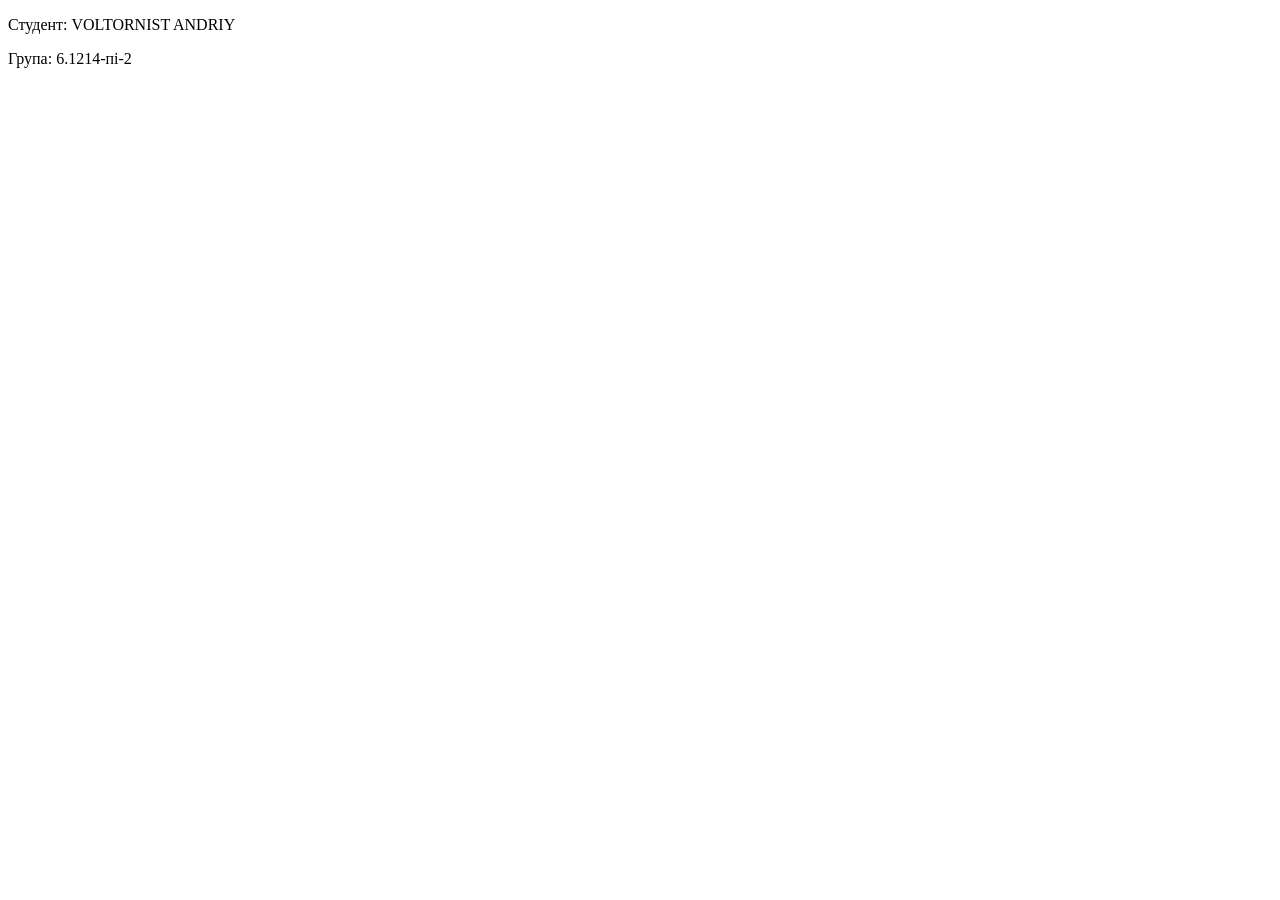
==== index.html @ 2806b60b "Lab 1: add index.html" ====
<!DOCTYPE html>
<html lang="uk">
<head>
    <meta charset="UTF-8">
    <meta name="viewport" content="width=device-width, initial-scale=1.0">
    <title>Лабораторна робота №1</title>
</head>
<body>
    <p>Студент: VOLTORNIST ANDRIY</p>
    <p>Група: 6.1214-пі-2</p>
</body>
</html>
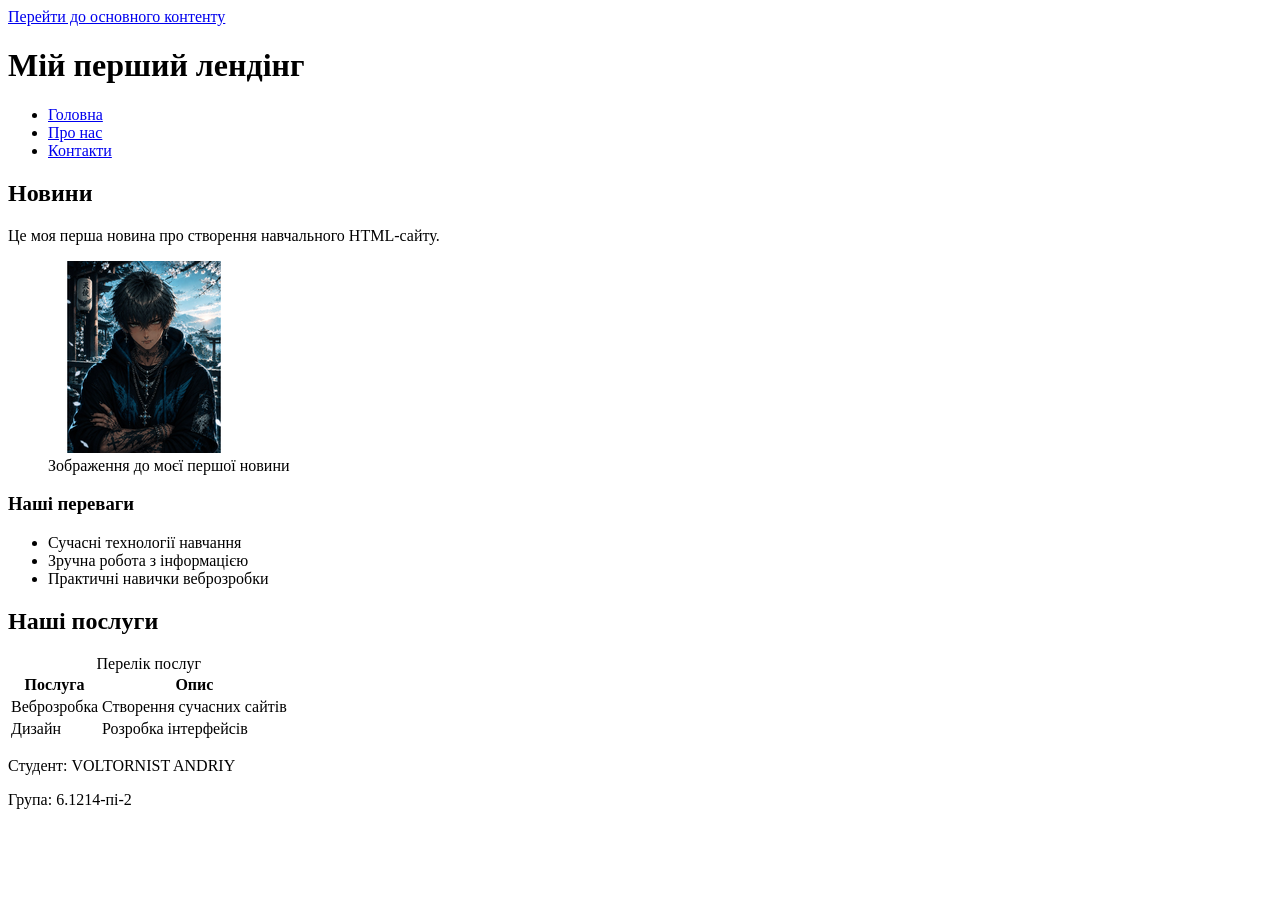
==== commit 92e56d82: "Lab 2: HTML pages and images" ====
--- a/index.html
+++ b/index.html
@@ -3,9 +3,66 @@
 <head>
     <meta charset="UTF-8">
     <meta name="viewport" content="width=device-width, initial-scale=1.0">
-    <title>Лабораторна робота №1</title>
+    <meta name="description" content="Головна сторінка навчального лендінгу: новини, послуги, переваги.">
+    <title>Лабораторна 2 - Головна</title>
+    <link rel="icon" href="assets/images/favicon.ico">
 </head>
 <body>
+    <a class="skip-link" href="#main">Перейти до основного контенту</a>
+    <header>
+    <h1>Мій перший лендінг</h1>
+    <nav aria-label="Головна навігація">
+        <ul>
+            <li><a href="index.html" aria-current="page">Головна</a></li>
+            <li><a href="about.html">Про нас</a></li>
+            <li><a href="contacts.html">Контакти</a></li>
+        </ul>
+    </nav>
+</header> 
+<main id="main">
+    <article>
+        <header>
+            <h2>Новини</h2>
+        </header>
+        <p>Це моя перша новина про створення навчального HTML-сайту.</p>
+        <figure>
+    <img src="assets/images/android-icon-192x192.png"
+         alt="Зображення для новини"
+         width="192">
+    <figcaption>Зображення до моєї першої новини</figcaption>
+</figure>
+    </article>
+    <section aria-labelledby="benefits-title" class="benefits">
+    <h3 id="benefits-title">Наші переваги</h3>
+    <ul class="advantages">
+        <li>Сучасні технології навчання</li>
+        <li>Зручна робота з інформацією</li>
+        <li>Практичні навички веброзробки</li>
+    </ul>
+</section>
+<section aria-labelledby="services-title">
+    <h2 id="services-title">Наші послуги</h2>
+    <table>
+        <caption>Перелік послуг</caption>
+        <thead>
+            <tr>
+                <th scope="col">Послуга</th>
+                <th scope="col">Опис</th>
+            </tr>
+        </thead>
+        <tbody>
+            <tr>
+                <td>Веброзробка</td>
+                <td>Створення сучасних сайтів</td>
+            </tr>
+            <tr>
+                <td>Дизайн</td>
+                <td>Розробка інтерфейсів</td>
+            </tr>
+        </tbody>
+    </table>
+</section>
+</main>
     <p>Студент: VOLTORNIST ANDRIY</p>
     <p>Група: 6.1214-пі-2</p>
 </body>
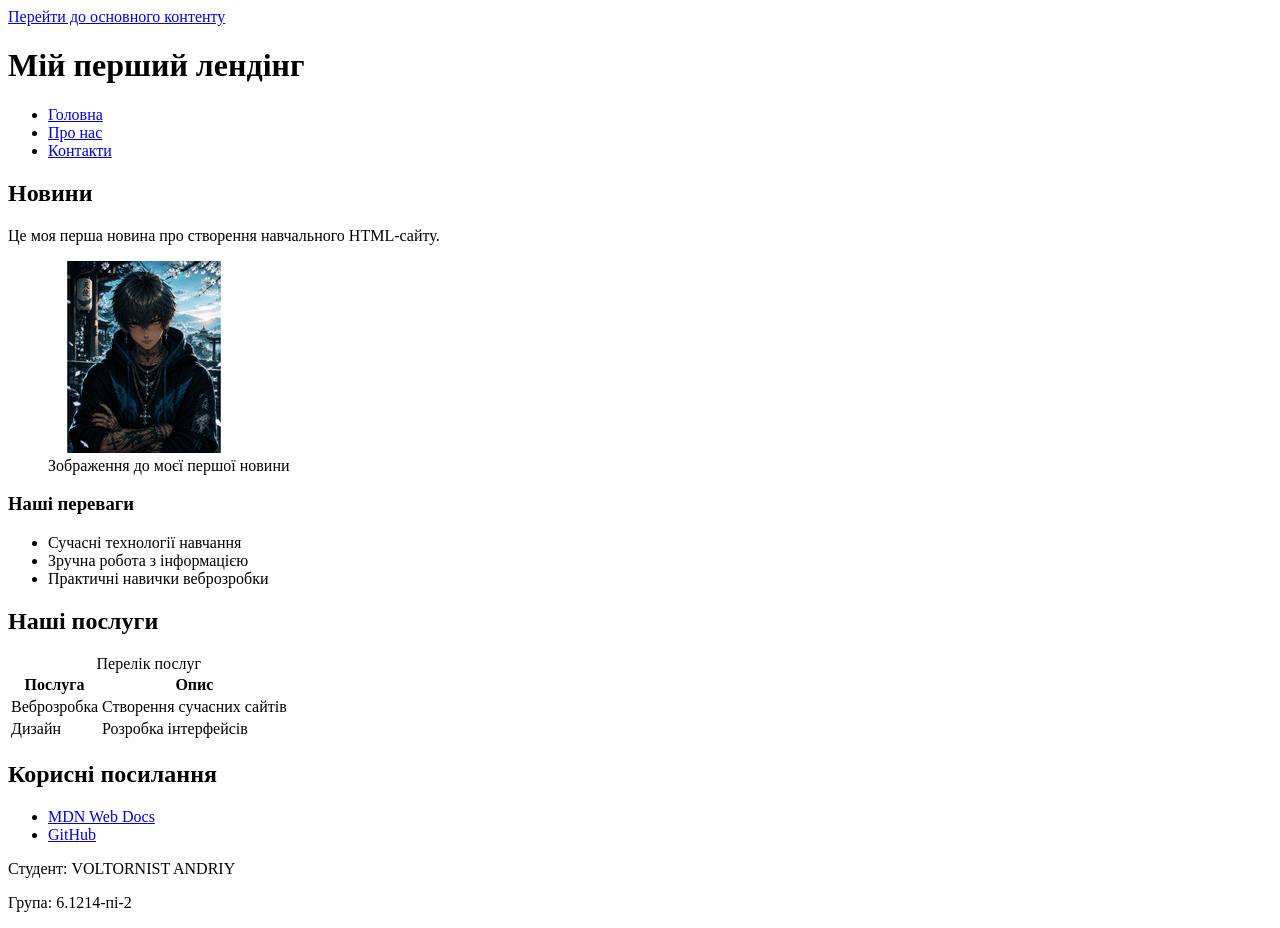
==== commit 96a2517b: "Lab 2: Fix HTML structure and form validation" ====
--- a/index.html
+++ b/index.html
@@ -1,3 +1,4 @@
+
 <!DOCTYPE html>
 <html lang="uk">
 <head>
@@ -10,60 +11,74 @@
 <body>
     <a class="skip-link" href="#main">Перейти до основного контенту</a>
     <header>
-    <h1>Мій перший лендінг</h1>
-    <nav aria-label="Головна навігація">
+        <h1>Мій перший лендінг</h1>
+        <nav aria-label="Головна навігація">
+            <ul>
+                <li><a href="index.html" aria-current="page">Головна</a></li>
+                <li><a href="about.html">Про нас</a></li>
+                <li><a href="contacts.html">Контакти</a></li>
+            </ul>
+        </nav>
+    </header>
+
+    <main id="main">
+        <article>
+            <header>
+                <h2>Новини</h2>
+            </header>
+            <p>Це моя перша новина про створення навчального HTML-сайту.</p>
+            <figure>
+                <img src="assets/images/android-icon-192x192.png"
+                     alt="Зображення для новини"
+                     width="192">
+                <figcaption>Зображення до моєї першої новини</figcaption>
+            </figure>
+        </article>
+
+        <section aria-labelledby="benefits-title" class="benefits">
+            <h3 id="benefits-title">Наші переваги</h3>
+            <ul class="advantages">
+                <li>Сучасні технології навчання</li>
+                <li>Зручна робота з інформацією</li>
+                <li>Практичні навички веброзробки</li>
+            </ul>
+        </section>
+
+        <section aria-labelledby="services-title">
+            <h2 id="services-title">Наші послуги</h2>
+            <table>
+                <caption>Перелік послуг</caption>
+                <thead>
+                    <tr>
+                        <th scope="col">Послуга</th>
+                        <th scope="col">Опис</th>
+                    </tr>
+                </thead>
+                <tbody>
+                    <tr>
+                        <td>Веброзробка</td>
+                        <td>Створення сучасних сайтів</td>
+                    </tr>
+                    <tr>
+                        <td>Дизайн</td>
+                        <td>Розробка інтерфейсів</td>
+                    </tr>
+                </tbody>
+            </table>
+        </section>
+    </main>
+
+    <aside aria-labelledby="links-title">
+        <h2 id="links-title">Корисні посилання</h2>
         <ul>
-            <li><a href="index.html" aria-current="page">Головна</a></li>
-            <li><a href="about.html">Про нас</a></li>
-            <li><a href="contacts.html">Контакти</a></li>
+            <li><a href="https://developer.mozilla.org/">MDN Web Docs</a></li>
+            <li><a href="https://github.com/">GitHub</a></li>
         </ul>
-    </nav>
-</header> 
-<main id="main">
-    <article>
-        <header>
-            <h2>Новини</h2>
-        </header>
-        <p>Це моя перша новина про створення навчального HTML-сайту.</p>
-        <figure>
-    <img src="assets/images/android-icon-192x192.png"
-         alt="Зображення для новини"
-         width="192">
-    <figcaption>Зображення до моєї першої новини</figcaption>
-</figure>
-    </article>
-    <section aria-labelledby="benefits-title" class="benefits">
-    <h3 id="benefits-title">Наші переваги</h3>
-    <ul class="advantages">
-        <li>Сучасні технології навчання</li>
-        <li>Зручна робота з інформацією</li>
-        <li>Практичні навички веброзробки</li>
-    </ul>
-</section>
-<section aria-labelledby="services-title">
-    <h2 id="services-title">Наші послуги</h2>
-    <table>
-        <caption>Перелік послуг</caption>
-        <thead>
-            <tr>
-                <th scope="col">Послуга</th>
-                <th scope="col">Опис</th>
-            </tr>
-        </thead>
-        <tbody>
-            <tr>
-                <td>Веброзробка</td>
-                <td>Створення сучасних сайтів</td>
-            </tr>
-            <tr>
-                <td>Дизайн</td>
-                <td>Розробка інтерфейсів</td>
-            </tr>
-        </tbody>
-    </table>
-</section>
-</main>
-    <p>Студент: VOLTORNIST ANDRIY</p>
-    <p>Група: 6.1214-пі-2</p>
+    </aside>
+
+    <footer>
+        <p>Студент: VOLTORNIST ANDRIY</p>
+        <p>Група: 6.1214-пі-2</p>
+    </footer>
 </body>
-</html>+</html>
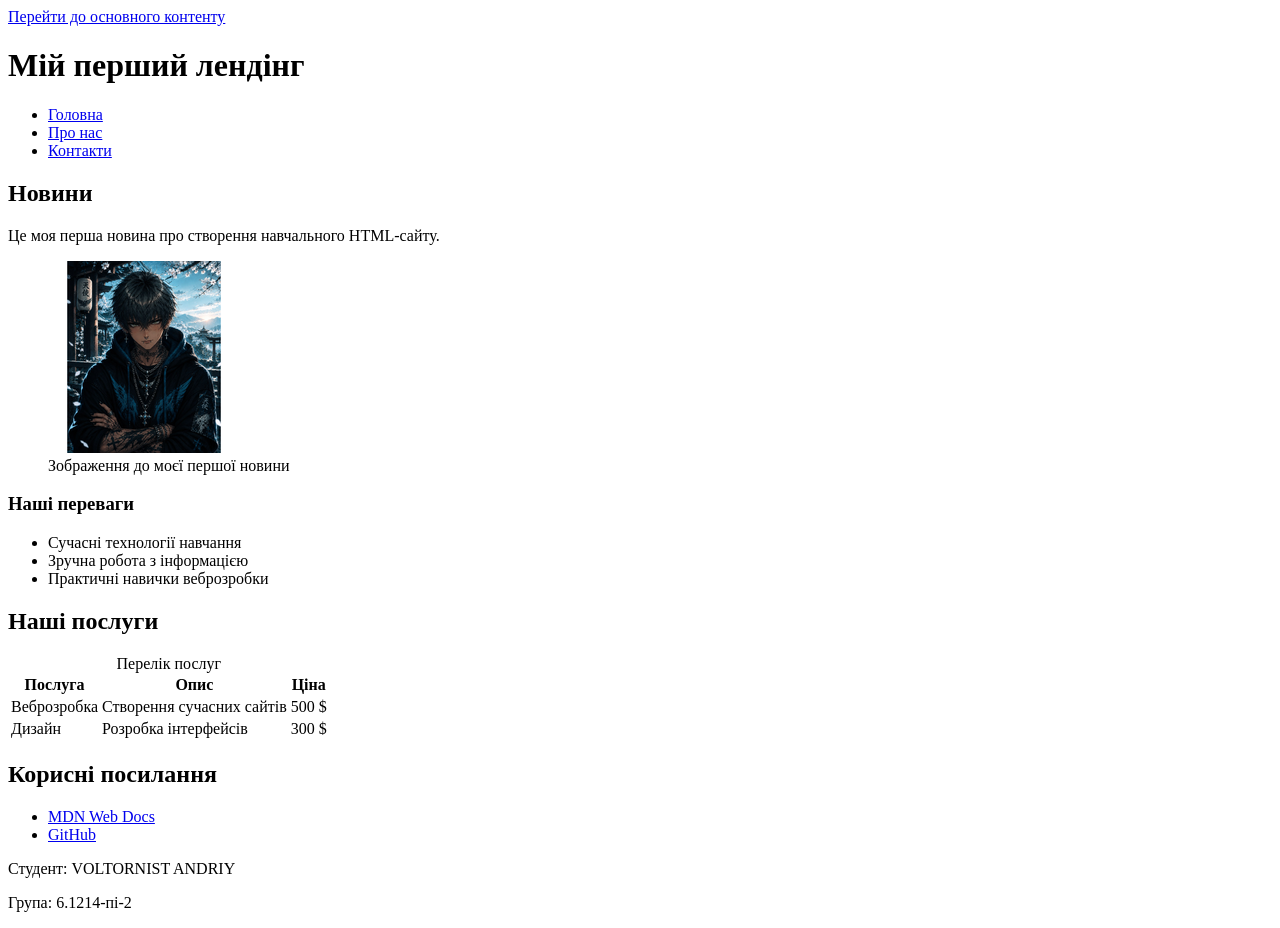
==== commit e83bee90: "Lab 2: Complete HTML requirements" ====
--- a/index.html
+++ b/index.html
@@ -10,9 +10,9 @@
 </head>
 <body>
     <a class="skip-link" href="#main">Перейти до основного контенту</a>
-    <header>
-        <h1>Мій перший лендінг</h1>
-        <nav aria-label="Головна навігація">
+    <header class="site-header">
+        <h1 id="site-title">Мій перший лендінг</h1>
+        <nav class="site-nav" aria-label="Головна навігація">
             <ul>
                 <li><a href="index.html" aria-current="page">Головна</a></li>
                 <li><a href="about.html">Про нас</a></li>
@@ -22,7 +22,7 @@
     </header>
 
     <main id="main">
-        <article>
+        <article class="hero-article">
             <header>
                 <h2>Новини</h2>
             </header>
@@ -44,39 +44,39 @@
             </ul>
         </section>
 
-        <section aria-labelledby="services-title">
+        <section aria-labelledby="services-title" class="services">
             <h2 id="services-title">Наші послуги</h2>
             <table>
                 <caption>Перелік послуг</caption>
                 <thead>
                     <tr>
                         <th scope="col">Послуга</th>
-                        <th scope="col">Опис</th>
+                        <th scope="col">Опис</th><th scope="col">Ціна</th>
                     </tr>
                 </thead>
                 <tbody>
                     <tr>
                         <td>Веброзробка</td>
-                        <td>Створення сучасних сайтів</td>
+                        <td>Створення сучасних сайтів</td><td>500 $</td>
                     </tr>
                     <tr>
                         <td>Дизайн</td>
-                        <td>Розробка інтерфейсів</td>
+                        <td>Розробка інтерфейсів</td><td>300 $</td>
                     </tr>
                 </tbody>
             </table>
         </section>
     </main>
 
-    <aside aria-labelledby="links-title">
+    <aside class="sidebar" aria-labelledby="links-title">
         <h2 id="links-title">Корисні посилання</h2>
         <ul>
-            <li><a href="https://developer.mozilla.org/">MDN Web Docs</a></li>
-            <li><a href="https://github.com/">GitHub</a></li>
+            <li><a href="https://developer.mozilla.org/" target="_blank" rel="noopener noreferrer">MDN Web Docs</a></li>
+            <li><a href="https://github.com/" target="_blank" rel="noopener noreferrer">GitHub</a></li>
         </ul>
     </aside>
 
-    <footer>
+    <footer class="site-footer">
         <p>Студент: VOLTORNIST ANDRIY</p>
         <p>Група: 6.1214-пі-2</p>
     </footer>
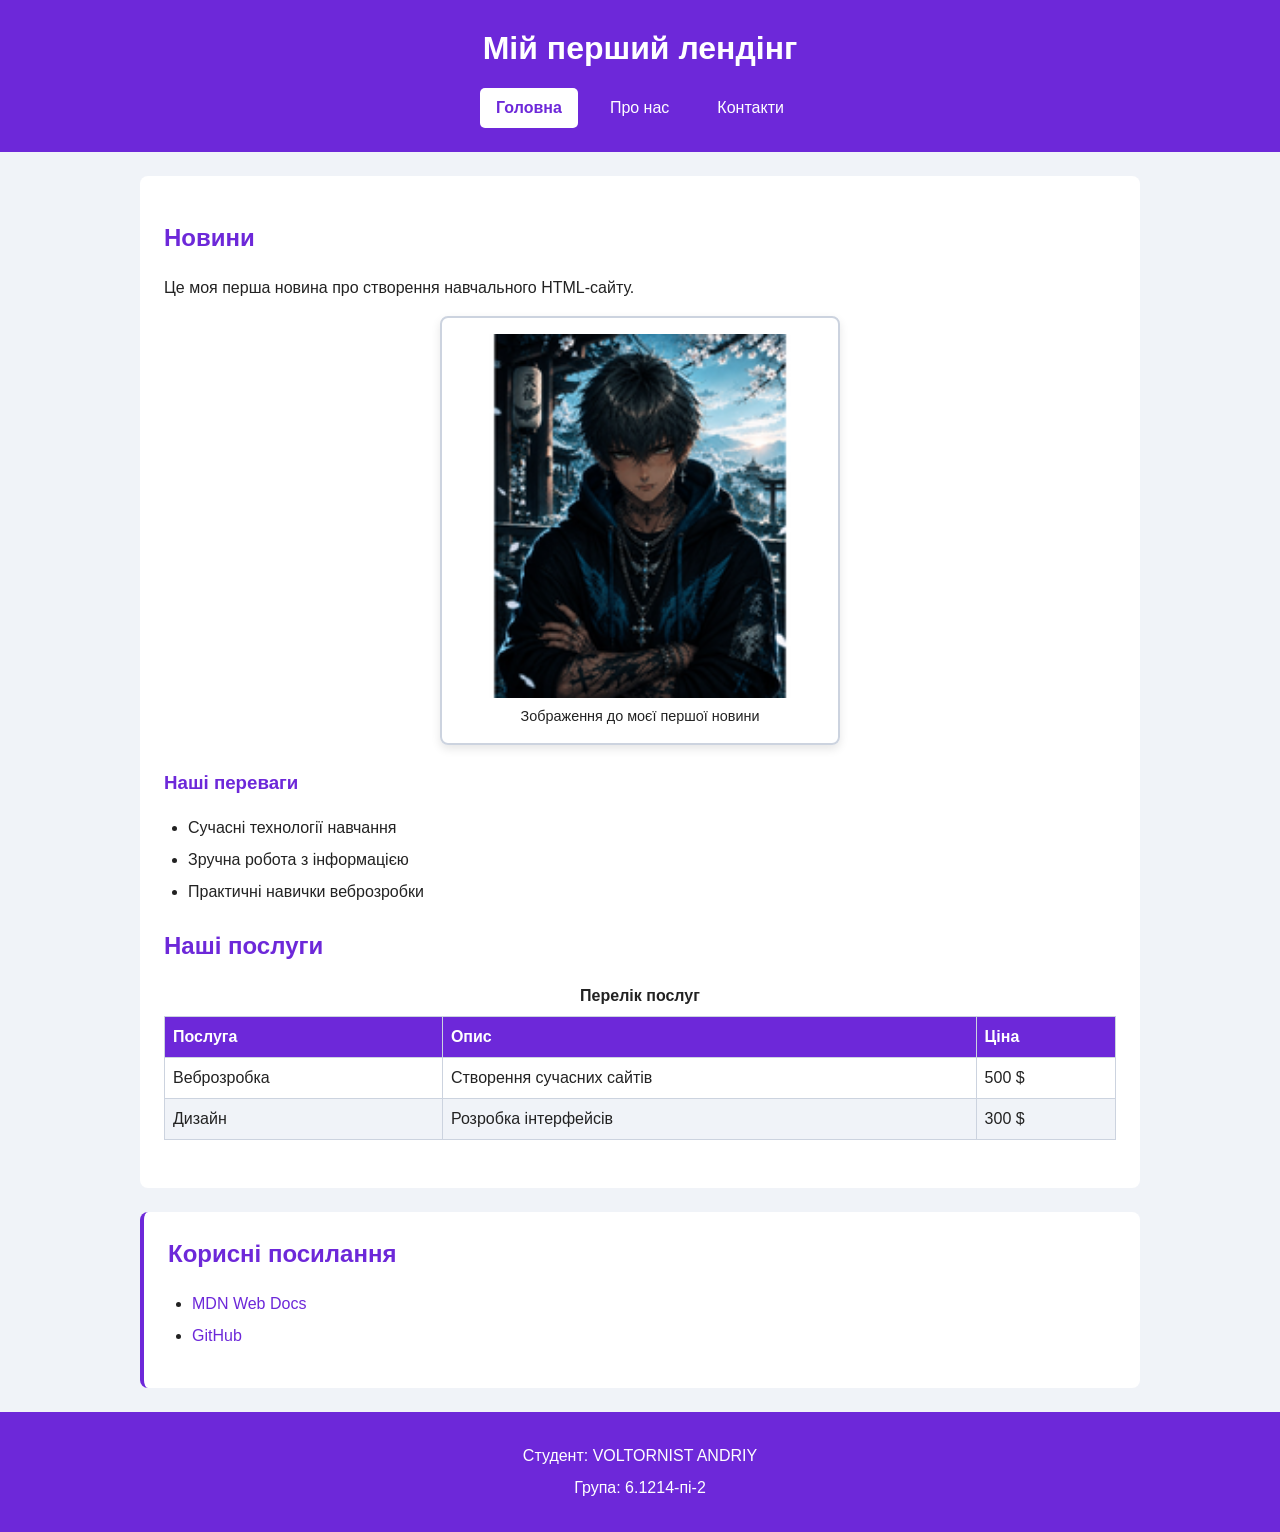
==== commit d4702682: "Lab 3: Add CSS styles" ====
--- a/index.html
+++ b/index.html
@@ -5,80 +5,97 @@
     <meta charset="UTF-8">
     <meta name="viewport" content="width=device-width, initial-scale=1.0">
     <meta name="description" content="Головна сторінка навчального лендінгу: новини, послуги, переваги.">
-    <title>Лабораторна 2 - Головна</title>
+    <title>Лабораторна 3 - Головна</title>
     <link rel="icon" href="assets/images/favicon.ico">
+    <link rel="stylesheet" href="styles.css">
 </head>
 <body>
     <a class="skip-link" href="#main">Перейти до основного контенту</a>
-    <header class="site-header">
-        <h1 id="site-title">Мій перший лендінг</h1>
-        <nav class="site-nav" aria-label="Головна навігація">
-            <ul>
-                <li><a href="index.html" aria-current="page">Головна</a></li>
-                <li><a href="about.html">Про нас</a></li>
-                <li><a href="contacts.html">Контакти</a></li>
+
+    <header class="header">
+        <h1 class="header__title" id="site-title">Мій перший лендінг</h1>
+        <nav class="navigation" aria-label="Головна навігація">
+            <ul class="navigation__list">
+                <li class="navigation__item">
+                    <a class="navigation__link" href="index.html" aria-current="page">Головна</a>
+                </li>
+                <li class="navigation__item">
+                    <a class="navigation__link" href="about.html">Про нас</a>
+                </li>
+                <li class="navigation__item">
+                    <a class="navigation__link" href="contacts.html">Контакти</a>
+                </li>
             </ul>
         </nav>
     </header>
 
-    <main id="main">
-        <article class="hero-article">
-            <header>
-                <h2>Новини</h2>
+    <main class="main" id="main">
+        <article class="article">
+            <header class="article__header">
+                <h2 class="article__title">Новини</h2>
             </header>
-            <p>Це моя перша новина про створення навчального HTML-сайту.</p>
-            <figure>
-                <img src="assets/images/android-icon-192x192.png"
+            <p class="article__text">Це моя перша новина про створення навчального HTML-сайту.</p>
+
+            <figure class="media article__media media--framed">
+                <img class="media__img"
+                     src="assets/images/android-icon-192x192.png"
                      alt="Зображення для новини"
                      width="192">
-                <figcaption>Зображення до моєї першої новини</figcaption>
+                <figcaption class="media__caption">Зображення до моєї першої новини</figcaption>
             </figure>
         </article>
 
-        <section aria-labelledby="benefits-title" class="benefits">
-            <h3 id="benefits-title">Наші переваги</h3>
-            <ul class="advantages">
-                <li>Сучасні технології навчання</li>
-                <li>Зручна робота з інформацією</li>
-                <li>Практичні навички веброзробки</li>
+        <section class="benefits" aria-labelledby="benefits-title">
+            <h3 class="benefits__title" id="benefits-title">Наші переваги</h3>
+            <ul class="benefits__list">
+                <li class="benefits__item">Сучасні технології навчання</li>
+                <li class="benefits__item">Зручна робота з інформацією</li>
+                <li class="benefits__item">Практичні навички веброзробки</li>
             </ul>
         </section>
 
-        <section aria-labelledby="services-title" class="services">
-            <h2 id="services-title">Наші послуги</h2>
-            <table>
-                <caption>Перелік послуг</caption>
+        <section class="services" aria-labelledby="services-title">
+            <h2 class="services__title" id="services-title">Наші послуги</h2>
+            <table class="services__table">
+                <caption class="services__caption">Перелік послуг</caption>
                 <thead>
-                    <tr>
-                        <th scope="col">Послуга</th>
-                        <th scope="col">Опис</th><th scope="col">Ціна</th>
+                    <tr class="services__row">
+                        <th class="services__header" scope="col">Послуга</th>
+                        <th class="services__header" scope="col">Опис</th>
+                        <th class="services__header" scope="col">Ціна</th>
                     </tr>
                 </thead>
                 <tbody>
-                    <tr>
-                        <td>Веброзробка</td>
-                        <td>Створення сучасних сайтів</td><td>500 $</td>
+                    <tr class="services__row">
+                        <td class="services__cell">Веброзробка</td>
+                        <td class="services__cell">Створення сучасних сайтів</td>
+                        <td class="services__cell">500 $</td>
                     </tr>
-                    <tr>
-                        <td>Дизайн</td>
-                        <td>Розробка інтерфейсів</td><td>300 $</td>
+                    <tr class="services__row">
+                        <td class="services__cell">Дизайн</td>
+                        <td class="services__cell">Розробка інтерфейсів</td>
+                        <td class="services__cell">300 $</td>
                     </tr>
                 </tbody>
             </table>
         </section>
     </main>
 
-    <aside class="sidebar" aria-labelledby="links-title">
-        <h2 id="links-title">Корисні посилання</h2>
-        <ul>
-            <li><a href="https://developer.mozilla.org/" target="_blank" rel="noopener noreferrer">MDN Web Docs</a></li>
-            <li><a href="https://github.com/" target="_blank" rel="noopener noreferrer">GitHub</a></li>
+    <aside class="sidebar sidebar--links" aria-labelledby="links-title">
+        <h2 class="sidebar__title" id="links-title">Корисні посилання</h2>
+        <ul class="sidebar__list">
+            <li class="sidebar__item">
+                <a class="sidebar__link" href="https://developer.mozilla.org/" target="_blank" rel="noopener noreferrer">MDN Web Docs</a>
+            </li>
+            <li class="sidebar__item">
+                <a class="sidebar__link" href="https://github.com/" target="_blank" rel="noopener noreferrer">GitHub</a>
+            </li>
         </ul>
     </aside>
 
-    <footer class="site-footer">
-        <p>Студент: VOLTORNIST ANDRIY</p>
-        <p>Група: 6.1214-пі-2</p>
+    <footer class="footer">
+        <p class="footer__text">Студент: VOLTORNIST ANDRIY</p>
+        <p class="footer__text">Група: 6.1214-пі-2</p>
     </footer>
 </body>
 </html>
--- a/styles.css
+++ b/styles.css
@@ -0,0 +1,297 @@
+
+/* CSS-змінні */
+:root {
+    --color-primary: #6d28d9;
+    --color-background: #f0f3f8;
+    --color-surface: #ffffff;
+    --color-text: #222222;
+    --color-border: #ccd3df;
+
+    --space-sm: 0.5rem;
+    --space-md: 1rem;
+    --space-lg: 1.5rem;
+    --content-width: 1000px;
+}
+
+/* Блокова модель */
+*,
+*::before,
+*::after {
+    box-sizing: border-box;
+}
+
+/* Базові стилі */
+body {
+    margin: 0;
+    padding: 0;
+    background-color: var(--color-background);
+    color: var(--color-text);
+    font-family: Arial, Helvetica, sans-serif;
+    line-height: 1.5;
+}
+
+img {
+    display: block;
+    max-width: 100%;
+    height: auto;
+}
+
+a {
+    color: var(--color-primary);
+    text-decoration: none;
+}
+
+a:hover {
+    text-decoration: underline;
+}
+
+.skip-link {
+    position: absolute;
+    top: -100px;
+    left: 1rem;
+}
+
+.skip-link:focus {
+    top: 0;
+    padding: var(--space-sm);
+    background-color: var(--color-surface);
+    z-index: 10;
+}
+/* Шапка сайту */
+.header {
+    background-color: var(--color-primary);
+    color: white;
+    padding: var(--space-lg);
+    text-align: center;
+}
+
+.header__title {
+    margin: 0 0 var(--space-md);
+    font-size: 2rem;
+}
+
+/* Навігація */
+.navigation__list {
+    display: flex;
+    justify-content: center;
+    flex-wrap: wrap;
+    gap: var(--space-md);
+    margin: 0;
+    padding: 0;
+    list-style: none;
+}
+
+.navigation__link {
+    display: block;
+    color: white;
+    padding: var(--space-sm) var(--space-md);
+    border-radius: 5px;
+}
+
+.navigation__link:hover {
+    background-color: #294486;
+}
+
+.navigation__link[aria-current="page"] {
+    background-color: white;
+    color: var(--color-primary);
+    font-weight: bold;
+}
+/* Основний контент */
+.main {
+    max-width: var(--content-width);
+    margin: var(--space-lg) auto;
+    padding: var(--space-lg);
+    background-color: var(--color-surface);
+    border-radius: 8px;
+}
+
+.article,
+.benefits,
+.services,
+.about-article,
+.skills,
+.history {
+    margin-bottom: var(--space-lg);
+}
+
+.article__title,
+.benefits__title,
+.services__title,
+.about-article__title,
+.skills__title,
+.history__title {
+    color: var(--color-primary);
+}
+
+/* Медіаконтент */
+.media {
+    max-width: 400px;
+    margin: var(--space-md) auto;
+    padding: var(--space-md);
+}
+
+.media--framed {
+    border: 2px solid var(--color-border);
+    border-radius: 8px;
+    box-shadow: 0 4px 10px rgba(0, 0, 0, 0.1);
+}
+
+.media__img {
+    width: 100%;
+    height: auto;
+}
+
+.media__caption {
+    margin-top: var(--space-sm);
+    text-align: center;
+    font-size: 0.9rem;
+}
+/* Списки */
+.benefits__list,
+.skills__list,
+.history__list {
+    padding-left: 1.5rem;
+}
+
+.benefits__item,
+.skills__item,
+.history__item {
+    margin-bottom: var(--space-sm);
+}
+
+/* Таблиця послуг */
+.services__table {
+    width: 100%;
+    border-collapse: collapse;
+    margin-top: var(--space-md);
+}
+
+.services__caption {
+    font-weight: bold;
+    margin-bottom: var(--space-sm);
+}
+
+.services__header,
+.services__cell {
+    border: 1px solid var(--color-border);
+    padding: var(--space-sm);
+    text-align: left;
+}
+
+.services__header {
+    background-color: var(--color-primary);
+    color: white;
+}
+
+.services__row:nth-child(even) {
+    background-color: var(--color-background);
+}
+
+.services__row:hover .services__cell {
+    background-color: #e0e7f5;
+}
+/* Бічні блоки */
+.sidebar {
+    max-width: var(--content-width);
+    margin: var(--space-lg) auto;
+    padding: var(--space-lg);
+    background-color: var(--color-surface);
+    border-radius: 8px;
+}
+
+.sidebar__title {
+    color: var(--color-primary);
+    margin-top: 0;
+}
+
+.sidebar__list {
+    padding-left: 1.5rem;
+}
+
+.sidebar__item {
+    margin-bottom: var(--space-sm);
+}
+
+.sidebar__link:hover {
+    text-decoration: underline;
+}
+
+.sidebar--links,
+.sidebar--values,
+.sidebar--social {
+    border-left: 4px solid var(--color-primary);
+}
+
+/* Підвал сайту */
+.footer {
+    background-color: var(--color-primary);
+    color: white;
+    text-align: center;
+    padding: var(--space-lg);
+}
+
+.footer__text {
+    margin: var(--space-sm) 0;
+}
+/* Контактна форма */
+.form {
+    max-width: 600px;
+    margin: var(--space-lg) 0;
+}
+
+.form__row {
+    margin-bottom: var(--space-md);
+}
+
+.form__label {
+    display: block;
+    margin-bottom: var(--space-sm);
+    font-weight: bold;
+}
+
+.form__input,
+.form__textarea {
+    width: 100%;
+    padding: var(--space-sm);
+    border: 1px solid var(--color-border);
+    border-radius: 5px;
+    font: inherit;
+}
+
+.form__textarea {
+    min-height: 120px;
+    resize: vertical;
+}
+
+.form__input:focus,
+.form__textarea:focus {
+    outline: 2px solid var(--color-primary);
+    border-color: var(--color-primary);
+}
+
+.form__button {
+    padding: var(--space-sm) var(--space-lg);
+    background-color: var(--color-primary);
+    color: white;
+    border: none;
+    border-radius: 5px;
+    font: inherit;
+    cursor: pointer;
+}
+
+.form__button:hover {
+    background-color: #294486;
+}
+
+.contact-block {
+    margin-top: var(--space-lg);
+}
+
+.contact-block__title {
+    color: var(--color-primary);
+}
+
+.contact-block__address {
+    font-style: normal;
+}
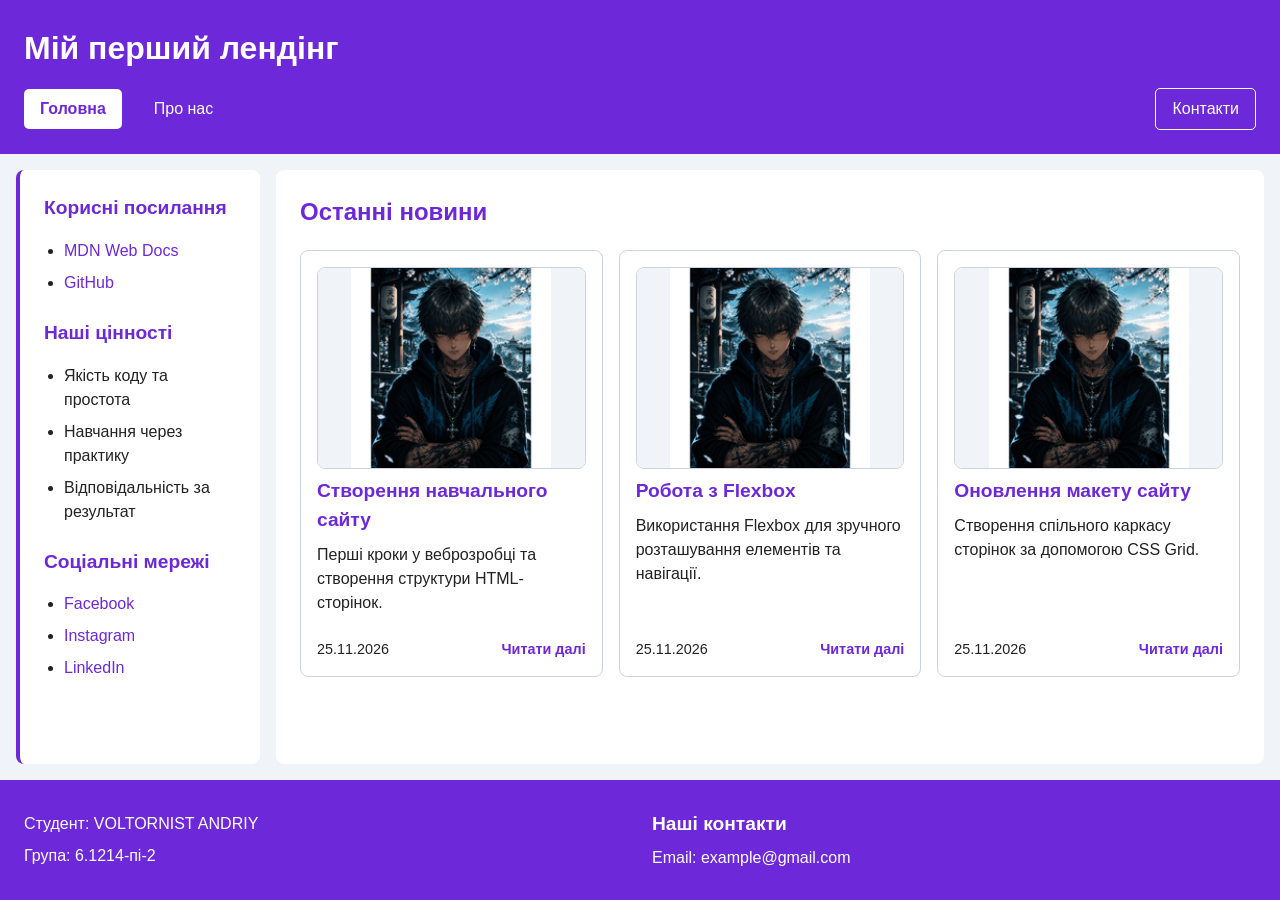
==== commit cdf5e934: "Lab 4: Implement Flexbox and CSS Grid layout" ====
--- a/index.html
+++ b/index.html
@@ -1,101 +1,113 @@
-
-<!DOCTYPE html>
+ <!DOCTYPE html>
 <html lang="uk">
 <head>
     <meta charset="UTF-8">
     <meta name="viewport" content="width=device-width, initial-scale=1.0">
-    <meta name="description" content="Головна сторінка навчального лендінгу: новини, послуги, переваги.">
-    <title>Лабораторна 3 - Головна</title>
+    <meta name="description" content="Новини навчального вебпроєкту">
+    <title>Лабораторна 4 — Головна</title>
     <link rel="icon" href="assets/images/favicon.ico">
     <link rel="stylesheet" href="styles.css">
 </head>
 <body>
     <a class="skip-link" href="#main">Перейти до основного контенту</a>
 
-    <header class="header">
-        <h1 class="header__title" id="site-title">Мій перший лендінг</h1>
-        <nav class="navigation" aria-label="Головна навігація">
-            <ul class="navigation__list">
-                <li class="navigation__item">
-                    <a class="navigation__link" href="index.html" aria-current="page">Головна</a>
-                </li>
-                <li class="navigation__item">
-                    <a class="navigation__link" href="about.html">Про нас</a>
-                </li>
-                <li class="navigation__item">
-                    <a class="navigation__link" href="contacts.html">Контакти</a>
-                </li>
-            </ul>
-        </nav>
-    </header>
+    <div class="layout">
+        <header class="header">
+            <h1 class="header__title">Мій перший лендінг</h1>
+            <nav class="nav" aria-label="Головна навігація">
+                <a class="nav__link" href="index.html" aria-current="page">Головна</a>
+                <a class="nav__link" href="about.html">Про нас</a>
+                <a class="nav__link nav__link--cta" href="contacts.html">Контакти</a>
+            </nav>
+        </header>
 
-    <main class="main" id="main">
-        <article class="article">
-            <header class="article__header">
-                <h2 class="article__title">Новини</h2>
-            </header>
-            <p class="article__text">Це моя перша новина про створення навчального HTML-сайту.</p>
+        <aside class="sidebar">
+            <section class="sidebar__section">
+                <h2 class="sidebar__title">Корисні посилання</h2>
+                <ul class="sidebar__list">
+                    <li><a class="sidebar__link" href="https://developer.mozilla.org/" target="_blank" rel="noopener noreferrer">MDN Web Docs</a></li>
+                    <li><a class="sidebar__link" href="https://github.com/" target="_blank" rel="noopener noreferrer">GitHub</a></li>
+                </ul>
+            </section>
 
-            <figure class="media article__media media--framed">
-                <img class="media__img"
-                     src="assets/images/android-icon-192x192.png"
-                     alt="Зображення для новини"
-                     width="192">
-                <figcaption class="media__caption">Зображення до моєї першої новини</figcaption>
-            </figure>
-        </article>
+            <section class="sidebar__section">
+                <h2 class="sidebar__title">Наші цінності</h2>
+                <ul class="sidebar__list">
+                    <li>Якість коду та простота</li>
+                    <li>Навчання через практику</li>
+                    <li>Відповідальність за результат</li>
+                </ul>
+            </section>
 
-        <section class="benefits" aria-labelledby="benefits-title">
-            <h3 class="benefits__title" id="benefits-title">Наші переваги</h3>
-            <ul class="benefits__list">
-                <li class="benefits__item">Сучасні технології навчання</li>
-                <li class="benefits__item">Зручна робота з інформацією</li>
-                <li class="benefits__item">Практичні навички веброзробки</li>
-            </ul>
-        </section>
+            <section class="sidebar__section">
+                <h2 class="sidebar__title">Соціальні мережі</h2>
+                <ul class="sidebar__list">
+                    <li><a class="sidebar__link" href="https://facebook.com" target="_blank" rel="noopener noreferrer">Facebook</a></li>
+                    <li><a class="sidebar__link" href="https://instagram.com" target="_blank" rel="noopener noreferrer">Instagram</a></li>
+                    <li><a class="sidebar__link" href="https://linkedin.com" target="_blank" rel="noopener noreferrer">LinkedIn</a></li>
+                </ul>
+            </section>
+        </aside>
 
-        <section class="services" aria-labelledby="services-title">
-            <h2 class="services__title" id="services-title">Наші послуги</h2>
-            <table class="services__table">
-                <caption class="services__caption">Перелік послуг</caption>
-                <thead>
-                    <tr class="services__row">
-                        <th class="services__header" scope="col">Послуга</th>
-                        <th class="services__header" scope="col">Опис</th>
-                        <th class="services__header" scope="col">Ціна</th>
-                    </tr>
-                </thead>
-                <tbody>
-                    <tr class="services__row">
-                        <td class="services__cell">Веброзробка</td>
-                        <td class="services__cell">Створення сучасних сайтів</td>
-                        <td class="services__cell">500 $</td>
-                    </tr>
-                    <tr class="services__row">
-                        <td class="services__cell">Дизайн</td>
-                        <td class="services__cell">Розробка інтерфейсів</td>
-                        <td class="services__cell">300 $</td>
-                    </tr>
-                </tbody>
-            </table>
-        </section>
-    </main>
+        <main class="main" id="main">
+            <section class="news">
+                <h2 class="news__title">Останні новини</h2>
 
-    <aside class="sidebar sidebar--links" aria-labelledby="links-title">
-        <h2 class="sidebar__title" id="links-title">Корисні посилання</h2>
-        <ul class="sidebar__list">
-            <li class="sidebar__item">
-                <a class="sidebar__link" href="https://developer.mozilla.org/" target="_blank" rel="noopener noreferrer">MDN Web Docs</a>
-            </li>
-            <li class="sidebar__item">
-                <a class="sidebar__link" href="https://github.com/" target="_blank" rel="noopener noreferrer">GitHub</a>
-            </li>
-        </ul>
-    </aside>
+                <div class="news__list">
+                    <article class="news-card">
+                        <figure class="media media--framed">
+                            <img class="media__img" src="assets/images/android-icon-192x192.png" alt="Зображення навчального проєкту">
+                        </figure>
+                        <h3 class="news-card__title">Створення навчального сайту</h3>
+                        <p class="news-card__text">Перші кроки у веброзробці та створення структури HTML-сторінок.</p>
+                        <div class="news-card__meta">
+                            <time datetime="2026-11-25">25.11.2026</time>
+                            <a class="news-card__link" href="about.html">Читати далі</a>
+                        </div>
+                    </article>
 
-    <footer class="footer">
-        <p class="footer__text">Студент: VOLTORNIST ANDRIY</p>
-        <p class="footer__text">Група: 6.1214-пі-2</p>
-    </footer>
+                    <article class="news-card">
+                        <figure class="media media--framed">
+                            <img class="media__img" src="assets/images/android-icon-192x192.png" alt="Зображення до новини про Flexbox">
+                        </figure>
+                        <h3 class="news-card__title">Робота з Flexbox</h3>
+                        <p class="news-card__text">Використання Flexbox для зручного розташування елементів та навігації.</p>
+                        <div class="news-card__meta">
+                            <time datetime="2026-11-25">25.11.2026</time>
+                            <a class="news-card__link" href="https://developer.mozilla.org/en-US/docs/Learn_web_development/Core/CSS_layout/Flexbox">Читати далі</a>
+                        </div>
+                    </article>
+
+                    <article class="news-card">
+                        <figure class="media media--framed">
+                            <img class="media__img" src="assets/images/android-icon-192x192.png" alt="Зображення до новини про CSS Grid">
+                        </figure>
+                        <h3 class="news-card__title">Оновлення макету сайту</h3>
+                        <p class="news-card__text">Створення спільного каркасу сторінок за допомогою CSS Grid.</p>
+                        <div class="news-card__meta">
+                            <time datetime="2026-11-25">25.11.2026</time>
+                            <a class="news-card__link" href="https://developer.mozilla.org/en-US/docs/Web/CSS/CSS_grid_layout/Basic_concepts_of_grid_layout">Читати далі</a>
+                        </div>
+                    </article>
+                </div>
+            </section>
+        </main>
+
+        <footer class="footer">
+            <div class="footer__inner">
+                <div class="footer__info">
+                    <p class="footer__text">Студент: VOLTORNIST ANDRIY</p>
+                    <p class="footer__text">Група: 6.1214-пі-2</p>
+                </div>
+
+                <section class="footer__contacts">
+                    <h2 class="footer__title">Наші контакти</h2>
+                    <address class="footer__address">
+                        Email: <a href="mailto:example@gmail.com">example@gmail.com</a>
+                    </address>
+                </section>
+            </div>
+        </footer>
+    </div>
 </body>
-</html>
+</html>
--- a/styles.css
+++ b/styles.css
@@ -1,4 +1,3 @@
-
 /* CSS-змінні */
 :root {
     --color-primary: #6d28d9;
@@ -20,10 +19,8 @@
     box-sizing: border-box;
 }
 
-/* Базові стилі */
 body {
     margin: 0;
-    padding: 0;
     background-color: var(--color-background);
     color: var(--color-text);
     font-family: Arial, Helvetica, sans-serif;
@@ -57,12 +54,26 @@
     background-color: var(--color-surface);
     z-index: 10;
 }
+
+/* Загальний Grid-каркас */
+.layout {
+    min-height: 100vh;
+    display: grid;
+    grid-template-columns: 260px minmax(0, 1fr);
+    grid-template-rows: auto 1fr auto;
+    grid-template-areas:
+        "header header"
+        "sidebar main"
+        "footer footer";
+    gap: var(--space-md);
+}
+
 /* Шапка сайту */
 .header {
+    grid-area: header;
     background-color: var(--color-primary);
     color: white;
     padding: var(--space-lg);
-    text-align: center;
 }
 
 .header__title {
@@ -70,183 +81,203 @@
     font-size: 2rem;
 }
 
-/* Навігація */
-.navigation__list {
-    display: flex;
-    justify-content: center;
+/* Навігація Flexbox */
+.nav {
+    display: flex;
+    align-items: center;
     flex-wrap: wrap;
     gap: var(--space-md);
-    margin: 0;
-    padding: 0;
-    list-style: none;
-}
-
-.navigation__link {
-    display: block;
+}
+
+.nav__link {
     color: white;
     padding: var(--space-sm) var(--space-md);
     border-radius: 5px;
 }
 
-.navigation__link:hover {
-    background-color: #294486;
-}
-
-.navigation__link[aria-current="page"] {
+.nav__link:hover {
+    background-color: #5b21b6;
+}
+
+.nav__link[aria-current="page"] {
     background-color: white;
     color: var(--color-primary);
     font-weight: bold;
 }
-/* Основний контент */
-.main {
-    max-width: var(--content-width);
-    margin: var(--space-lg) auto;
+
+.nav__link--cta {
+    margin-left: auto;
+    border: 1px solid white;
+}
+
+/* Бічна панель */
+.sidebar {
+    grid-area: sidebar;
+    margin-left: var(--space-md);
     padding: var(--space-lg);
     background-color: var(--color-surface);
     border-radius: 8px;
-}
-
-.article,
-.benefits,
-.services,
+    border-left: 4px solid var(--color-primary);
+}
+
+.sidebar__section {
+    margin-bottom: var(--space-lg);
+}
+
+.sidebar__title {
+    color: var(--color-primary);
+    margin-top: 0;
+    font-size: 1.2rem;
+}
+
+.sidebar__list {
+    display: flex;
+    flex-direction: column;
+    gap: var(--space-sm);
+    padding-left: 1.25rem;
+}
+
+/* Основний контент */
+.main {
+    grid-area: main;
+    min-width: 0;
+    margin-right: var(--space-md);
+    padding: var(--space-lg);
+    background-color: var(--color-surface);
+    border-radius: 8px;
+}
+
+.main h2,
+.main h3 {
+    color: var(--color-primary);
+}
+
 .about-article,
 .skills,
 .history {
     margin-bottom: var(--space-lg);
 }
 
-.article__title,
-.benefits__title,
-.services__title,
-.about-article__title,
-.skills__title,
-.history__title {
-    color: var(--color-primary);
-}
-
-/* Медіаконтент */
-.media {
-    max-width: 400px;
-    margin: var(--space-md) auto;
-    padding: var(--space-md);
-}
-
-.media--framed {
-    border: 2px solid var(--color-border);
-    border-radius: 8px;
-    box-shadow: 0 4px 10px rgba(0, 0, 0, 0.1);
-}
-
-.media__img {
-    width: 100%;
-    height: auto;
-}
-
-.media__caption {
-    margin-top: var(--space-sm);
-    text-align: center;
-    font-size: 0.9rem;
-}
-/* Списки */
-.benefits__list,
 .skills__list,
 .history__list {
     padding-left: 1.5rem;
 }
 
-.benefits__item,
 .skills__item,
 .history__item {
     margin-bottom: var(--space-sm);
 }
 
-/* Таблиця послуг */
-.services__table {
+/* Сітка новин */
+.news__title {
+    margin-top: 0;
+}
+
+.news__list {
+    display: grid;
+    grid-template-columns: repeat(auto-fit, minmax(min(260px, 100%), 1fr));
+    gap: var(--space-md);
+}
+
+/* Картка новини */
+.news-card {
+    display: flex;
+    flex-direction: column;
+    gap: var(--space-sm);
+    padding: var(--space-md);
+    border: 1px solid var(--color-border);
+    border-radius: 8px;
+    background-color: var(--color-surface);
+}
+
+.news-card__title {
+    margin: 0;
+    font-size: 1.2rem;
+}
+
+.news-card__text {
+    flex-grow: 1;
+    margin: 0;
+}
+
+.news-card__meta {
+    display: flex;
+    justify-content: space-between;
+    align-items: center;
+    flex-wrap: wrap;
+    gap: var(--space-sm);
+    margin-top: var(--space-md);
+    font-size: 0.9rem;
+}
+
+.news-card__link {
+    font-weight: bold;
+}
+
+/* Медіаконтент */
+.media {
+    margin: 0;
+    overflow: hidden;
+}
+
+.media--framed {
+    border: 1px solid var(--color-border);
+    border-radius: 8px;
+}
+
+.media__img {
     width: 100%;
-    border-collapse: collapse;
-    margin-top: var(--space-md);
-}
-
-.services__caption {
-    font-weight: bold;
-    margin-bottom: var(--space-sm);
-}
-
-.services__header,
-.services__cell {
-    border: 1px solid var(--color-border);
-    padding: var(--space-sm);
-    text-align: left;
-}
-
-.services__header {
-    background-color: var(--color-primary);
-    color: white;
-}
-
-.services__row:nth-child(even) {
+    height: 200px;
+    object-fit: contain;
     background-color: var(--color-background);
-}
-
-.services__row:hover .services__cell {
-    background-color: #e0e7f5;
-}
-/* Бічні блоки */
-.sidebar {
-    max-width: var(--content-width);
-    margin: var(--space-lg) auto;
-    padding: var(--space-lg);
-    background-color: var(--color-surface);
-    border-radius: 8px;
-}
-
-.sidebar__title {
-    color: var(--color-primary);
-    margin-top: 0;
-}
-
-.sidebar__list {
-    padding-left: 1.5rem;
-}
-
-.sidebar__item {
-    margin-bottom: var(--space-sm);
-}
-
-.sidebar__link:hover {
-    text-decoration: underline;
-}
-
-.sidebar--links,
-.sidebar--values,
-.sidebar--social {
-    border-left: 4px solid var(--color-primary);
 }
 
 /* Підвал сайту */
 .footer {
+    grid-area: footer;
     background-color: var(--color-primary);
     color: white;
-    text-align: center;
     padding: var(--space-lg);
+}
+
+.footer__inner {
+    display: grid;
+    grid-template-columns: 1fr 1fr;
+    gap: var(--space-lg);
+    align-items: center;
 }
 
 .footer__text {
     margin: var(--space-sm) 0;
 }
+
+.footer__title {
+    margin: 0 0 var(--space-sm);
+    font-size: 1.2rem;
+}
+
+.footer__address {
+    font-style: normal;
+}
+
+.footer__address a {
+    color: white;
+}
+
 /* Контактна форма */
 .form {
+    display: grid;
+    gap: var(--space-md);
     max-width: 600px;
     margin: var(--space-lg) 0;
 }
 
 .form__row {
-    margin-bottom: var(--space-md);
+    display: grid;
+    gap: var(--space-sm);
 }
 
 .form__label {
-    display: block;
-    margin-bottom: var(--space-sm);
     font-weight: bold;
 }
 
@@ -270,6 +301,11 @@
     border-color: var(--color-primary);
 }
 
+.form__row--actions {
+    display: flex;
+    justify-content: flex-end;
+}
+
 .form__button {
     padding: var(--space-sm) var(--space-lg);
     background-color: var(--color-primary);
@@ -281,17 +317,31 @@
 }
 
 .form__button:hover {
-    background-color: #294486;
-}
-
-.contact-block {
-    margin-top: var(--space-lg);
-}
-
-.contact-block__title {
-    color: var(--color-primary);
-}
-
-.contact-block__address {
-    font-style: normal;
+    background-color: #5b21b6;
+}
+
+/* Адаптивність */
+@media (max-width: 768px) {
+    .layout {
+        grid-template-columns: 1fr;
+        grid-template-rows: auto auto 1fr auto;
+        grid-template-areas:
+            "header"
+            "sidebar"
+            "main"
+            "footer";
+    }
+
+    .sidebar,
+    .main {
+        margin: 0 var(--space-md);
+    }
+
+    .footer__inner {
+        grid-template-columns: 1fr;
+    }
+
+    .nav__link--cta {
+        margin-left: 0;
+    }
 }
